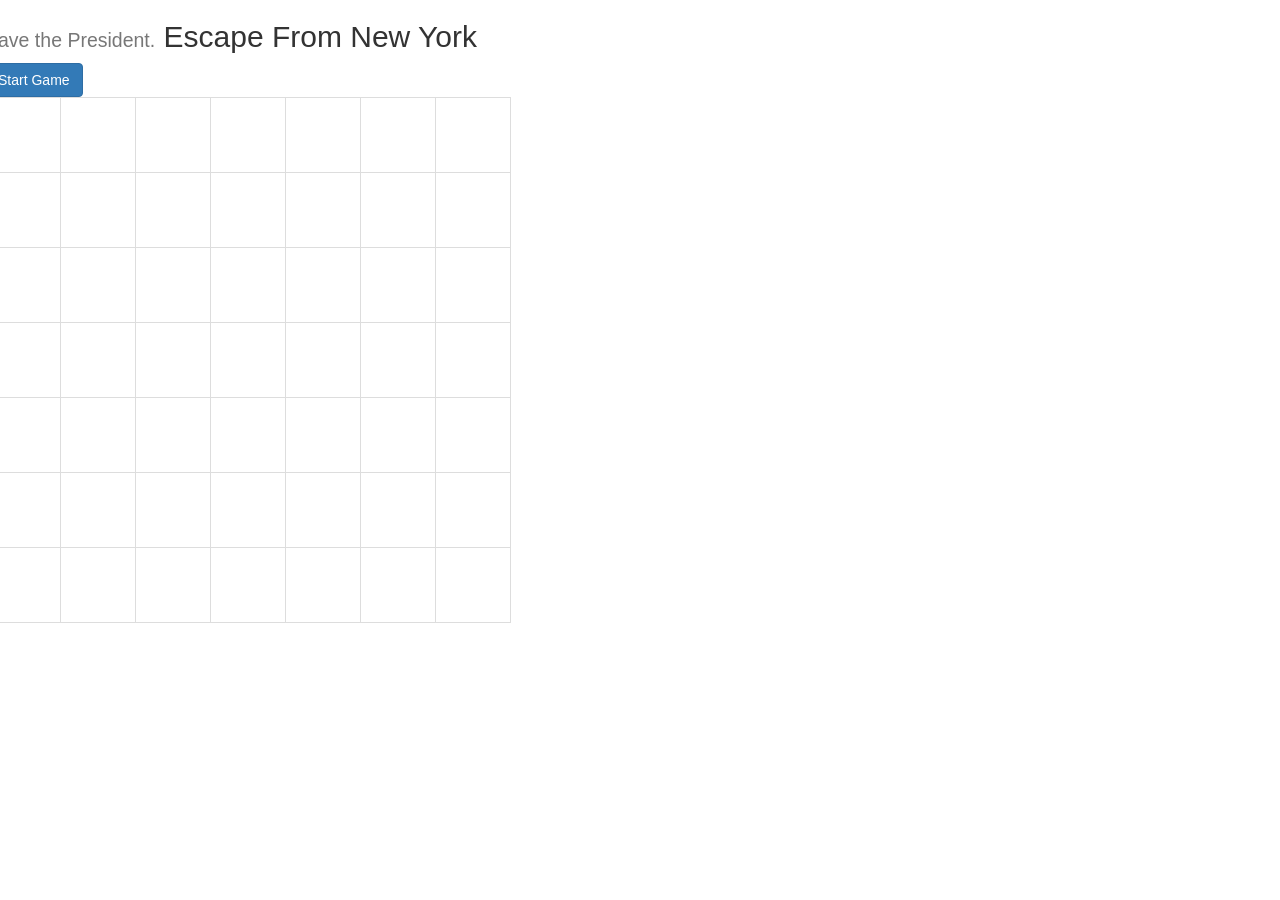
==== index.html @ 3eb54c9e "fix" ====
<html>
<head>
  <title>BattleShip</title>
  <link rel="stylesheet" href="https://maxcdn.bootstrapcdn.com/bootstrap/3.3.6/css/bootstrap.min.css">
  <link rel="stylesheet" type="text/css" href="style1.css">
</head>
<body>

<div id="container">
  <section class="row" id="row1">
    <div class="col-offeset-3 col-6">
      <h2><small>Save the President.</small> Escape From New York</h2>
    </div>
  </section>

  <section class="row" id="row2">
    <div class="col-offset-2 col-8">
      <div class="input-group">
        <input type="submit" id="startG" value="Start Game" class="btn btn-primary">
      </div>
    </div>
  </section>

  <section class="row" id="row3">
    <div class="col-offset-2 col-8">
      <table id="table" class="table-bordered">
        <tr>
          <td class="open" id="box0"></td>
          <td class="open" id="box1"></td>
          <td class="open" id="box2"></td>
          <td class="open" id="box3"></td>
          <td class="open" id="box4"></td>
          <td class="open" id="box5"></td>
          <td class="open" id="box6"></td>
        </tr>
        <tr>
          <td class="open" id="box7"></td>
          <td class="open" id="box8"></td>
          <td class="open" id="box9"></td>
          <td class="open" id="box10"></td>
          <td class="open" id="box11"></td>
          <td class="open" id="box12"></td>
          <td class="open" id="box13"></td>
        </tr>
        <tr>
          <td class="open" id="box14"></td>
          <td class="open" id="box15"></td>
          <td class="open" id="box16"></td>
          <td class="open" id="box17"></td>
          <td class="open" id="box18"></td>
          <td class="open" id="box19"></td>
          <td class="open" id="box20"></td>
        </tr>
        <tr>
          <td class="open" id="box21"></td>
          <td class="open" id="box22"></td>
          <td class="open" id="box23"></td>
          <td class="open" id="box24"></td>
          <td class="open" id="box25"></td>
          <td class="open" id="box26"></td>
          <td class="open" id="box27"></td>
        </tr>
        <tr>
          <td class="open" id="box28"></td>
          <td class="open" id="box29"></td>
          <td class="open" id="box30"></td>
          <td class="open" id="box31"></td>
          <td class="open" id="box32"></td>
          <td class="open" id="box33"></td>
          <td class="open" id="box34"></td>
        </tr>
        <tr>
          <td class="open" id="box35"></td>
          <td class="open" id="box36"></td>
          <td class="open" id="box37"></td>
          <td class="open" id="box38"></td>
          <td class="open" id="box39"></td>
          <td class="open" id="box40"></td>
          <td class="open" id="box41"></td>
        </tr>
        <tr>
          <td class="open" id="box42"></td>
          <td class="open" id="box43"></td>
          <td class="open" id="box44"></td>
          <td class="open" id="box45"></td>
          <td class="open" id="box46"></td>
          <td class="open" id="box47"></td>
          <td class="open" id="box48"></td>
        </tr>
      </table>  
       
    </div>
  </section>


</div>

 <script src="https://ajax.googleapis.com/ajax/libs/jquery/2.2.0/jquery.min.js"></script>
 <script src="https://maxcdn.bootstrapcdn.com/bootstrap/3.3.6/js/bootstrap.min.js"></script>
 <script src="script.js"></script>
</body>

</html>
---- style1.css ----
body {
 /* background-color: rgb(241,225,217);*/
}


td {
  height: 75px;
  width: 75px;
}

/*.hit {
  background-color: red;
}
.miss {
  background-color: gray;
}*/
.open {
  background-color: transparent;
}
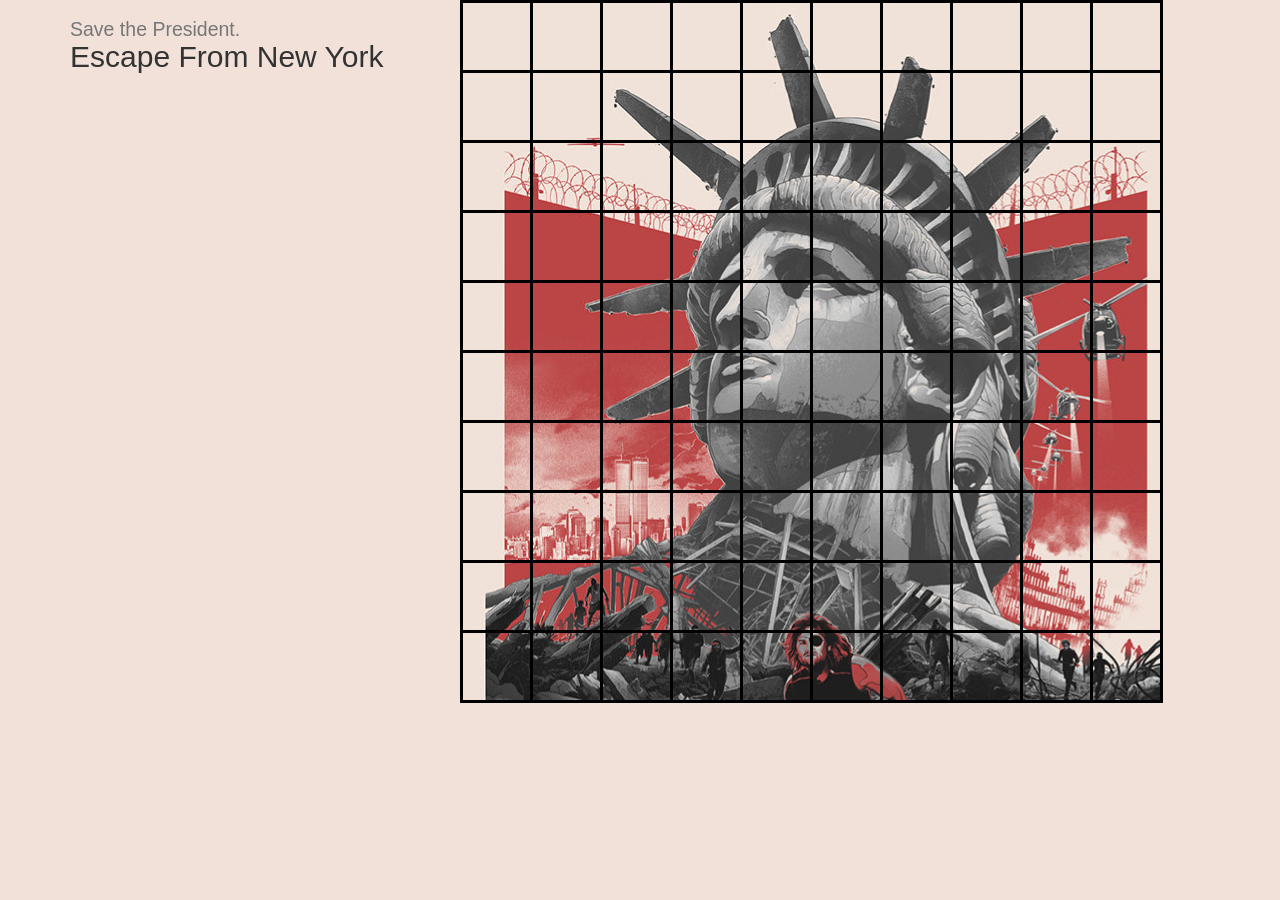
==== commit 6d24b30f: "working version" ====
--- a/index.html
+++ b/index.html
@@ -6,98 +6,21 @@
 </head>
 <body>
 
-<div id="container">
-  <section class="row" id="row1">
-    <div class="col-offeset-3 col-6">
-      <h2><small>Save the President.</small> Escape From New York</h2>
+<div class="container">
+  <div class="row">
+    <div class="col-lg-4 col-md-4 col-sm-4 col-xs-12">
+      <h2><small>Save the President.</small></br> Escape From New York</h2>
+      <div id="message"></div>
     </div>
-  </section>
-
-  <section class="row" id="row2">
-    <div class="col-offset-2 col-8">
-      <div class="input-group">
-        <input type="submit" id="startG" value="Start Game" class="btn btn-primary">
-      </div>
+    <div class="col-lg-8 col-md-8 col-sm-8 col-xs-12" id = "gameboard">
+      
     </div>
-  </section>
-
-  <section class="row" id="row3">
-    <div class="col-offset-2 col-8">
-      <table id="table" class="table-bordered">
-        <tr>
-          <td class="open" id="box0"></td>
-          <td class="open" id="box1"></td>
-          <td class="open" id="box2"></td>
-          <td class="open" id="box3"></td>
-          <td class="open" id="box4"></td>
-          <td class="open" id="box5"></td>
-          <td class="open" id="box6"></td>
-        </tr>
-        <tr>
-          <td class="open" id="box7"></td>
-          <td class="open" id="box8"></td>
-          <td class="open" id="box9"></td>
-          <td class="open" id="box10"></td>
-          <td class="open" id="box11"></td>
-          <td class="open" id="box12"></td>
-          <td class="open" id="box13"></td>
-        </tr>
-        <tr>
-          <td class="open" id="box14"></td>
-          <td class="open" id="box15"></td>
-          <td class="open" id="box16"></td>
-          <td class="open" id="box17"></td>
-          <td class="open" id="box18"></td>
-          <td class="open" id="box19"></td>
-          <td class="open" id="box20"></td>
-        </tr>
-        <tr>
-          <td class="open" id="box21"></td>
-          <td class="open" id="box22"></td>
-          <td class="open" id="box23"></td>
-          <td class="open" id="box24"></td>
-          <td class="open" id="box25"></td>
-          <td class="open" id="box26"></td>
-          <td class="open" id="box27"></td>
-        </tr>
-        <tr>
-          <td class="open" id="box28"></td>
-          <td class="open" id="box29"></td>
-          <td class="open" id="box30"></td>
-          <td class="open" id="box31"></td>
-          <td class="open" id="box32"></td>
-          <td class="open" id="box33"></td>
-          <td class="open" id="box34"></td>
-        </tr>
-        <tr>
-          <td class="open" id="box35"></td>
-          <td class="open" id="box36"></td>
-          <td class="open" id="box37"></td>
-          <td class="open" id="box38"></td>
-          <td class="open" id="box39"></td>
-          <td class="open" id="box40"></td>
-          <td class="open" id="box41"></td>
-        </tr>
-        <tr>
-          <td class="open" id="box42"></td>
-          <td class="open" id="box43"></td>
-          <td class="open" id="box44"></td>
-          <td class="open" id="box45"></td>
-          <td class="open" id="box46"></td>
-          <td class="open" id="box47"></td>
-          <td class="open" id="box48"></td>
-        </tr>
-      </table>  
-       
-    </div>
-  </section>
-
-
+  </div>
 </div>
 
  <script src="https://ajax.googleapis.com/ajax/libs/jquery/2.2.0/jquery.min.js"></script>
  <script src="https://maxcdn.bootstrapcdn.com/bootstrap/3.3.6/js/bootstrap.min.js"></script>
- <script src="script.js"></script>
+ <script src="battleship1.js"></script>
 </body>
 
-</html>+</html>
--- a/style1.css
+++ b/style1.css
@@ -1,20 +1,25 @@
 
 body {
- /* background-color: rgb(241,225,217);*/
+  margin: 0 auto;
+  background-color: rgb(241,225,217);
+}
+td {
+
+  height: 70px;
+  width: 70px;
 }
 
-
-td {
-  height: 75px;
-  width: 75px;
-}
-
-/*.hit {
+.hit {
   background-color: red;
+  opacity: .5;
 }
 .miss {
   background-color: gray;
-}*/
+  opacity: .5;
+}
 .open {
   background-color: transparent;
-}+  cursor: pointer;
+}
+/*  border-color: black;
+  border-radius: 3px;*/
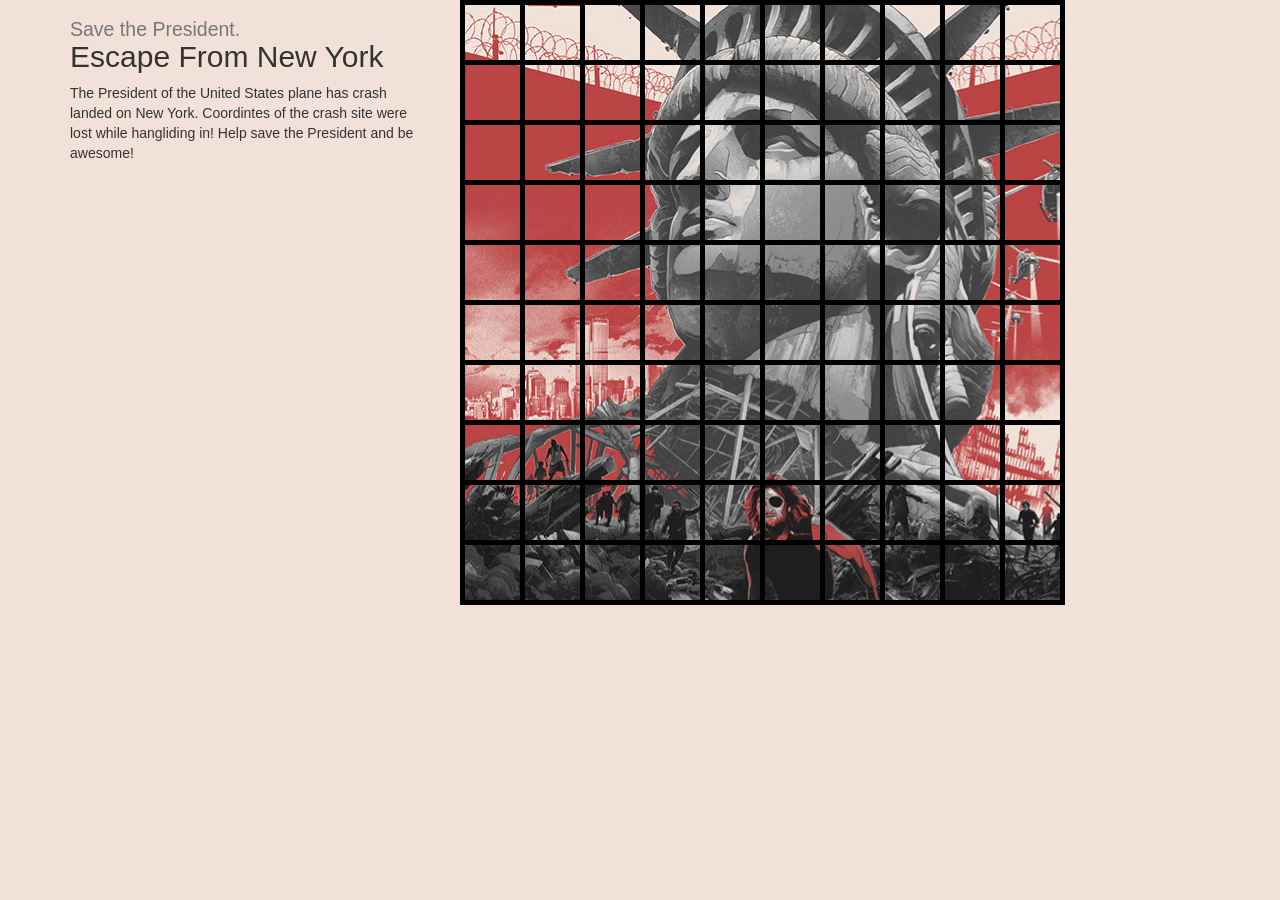
==== commit 24b3f388: "betterworkingvers." ====
--- a/index.html
+++ b/index.html
@@ -10,6 +10,7 @@
   <div class="row">
     <div class="col-lg-4 col-md-4 col-sm-4 col-xs-12">
       <h2><small>Save the President.</small></br> Escape From New York</h2>
+      <p>The President of the United States plane has crash landed on New York. Coordintes of the crash site were lost while hangliding in! Help save the President and be awesome!</p>
       <div id="message"></div>
     </div>
     <div class="col-lg-8 col-md-8 col-sm-8 col-xs-12" id = "gameboard">
--- a/style1.css
+++ b/style1.css
@@ -5,17 +5,17 @@
 }
 td {
 
-  height: 70px;
-  width: 70px;
+  height: 60px;
+  width: 60px;
 }
 
 .hit {
   background-color: red;
-  opacity: .5;
+  opacity: .8;
 }
 .miss {
   background-color: gray;
-  opacity: .5;
+  opacity: .8;
 }
 .open {
   background-color: transparent;
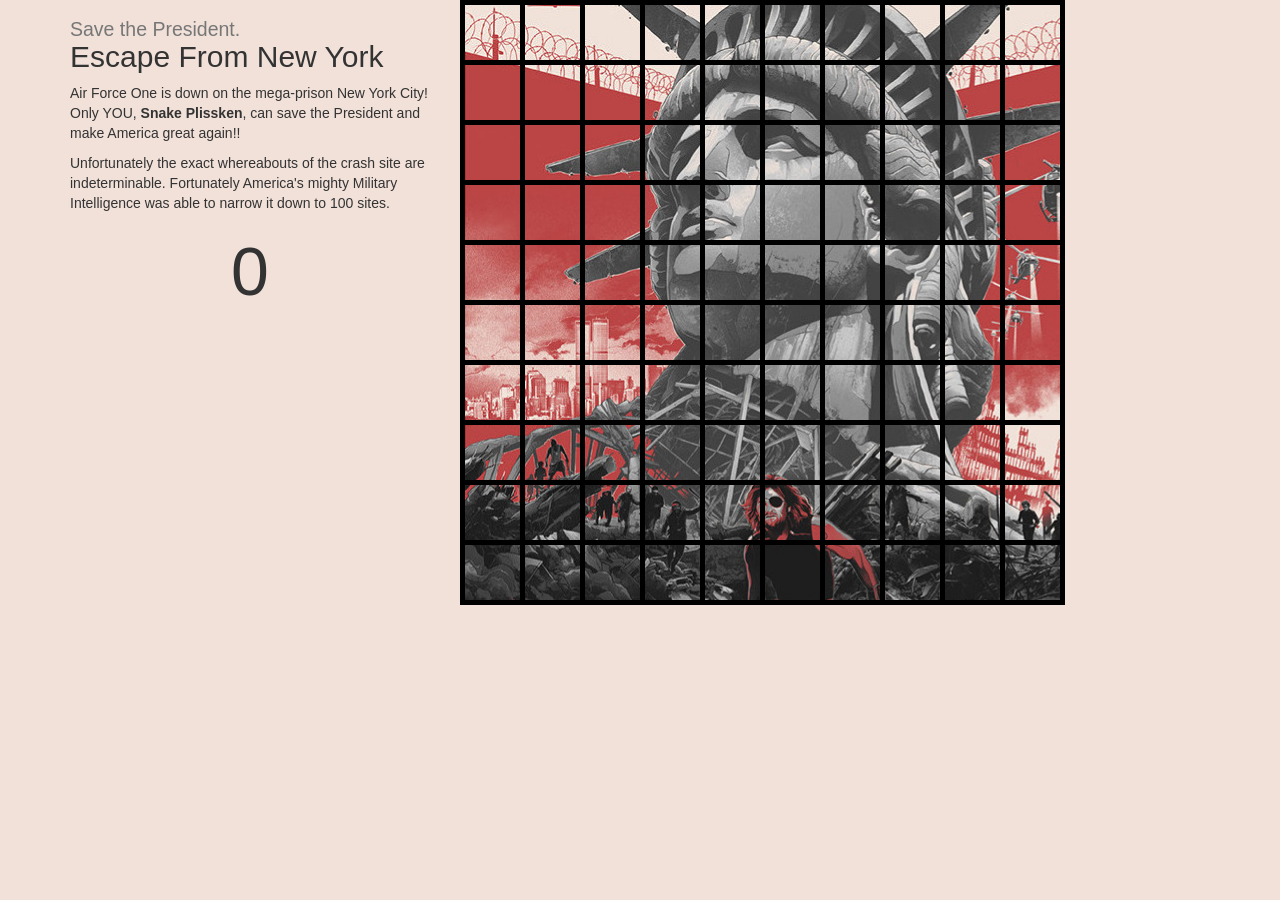
==== commit 6411a843: "stillworking on readme" ====
--- a/index.html
+++ b/index.html
@@ -2,7 +2,8 @@
 <head>
   <title>BattleShip</title>
   <link rel="stylesheet" href="https://maxcdn.bootstrapcdn.com/bootstrap/3.3.6/css/bootstrap.min.css">
-  <link rel="stylesheet" type="text/css" href="style1.css">
+  <link rel="stylesheet" type="text/css" href="styles/sweet-alert.css">
+  <link rel="stylesheet" type="text/css" href="styles/style.css">
 </head>
 <body>
 
@@ -10,8 +11,10 @@
   <div class="row">
     <div class="col-lg-4 col-md-4 col-sm-4 col-xs-12">
       <h2><small>Save the President.</small></br> Escape From New York</h2>
-      <p>The President of the United States plane has crash landed on New York. Coordintes of the crash site were lost while hangliding in! Help save the President and be awesome!</p>
+      <p>Air Force One is down on the mega-prison New York City! Only YOU, <b>Snake Plissken</b>, can save the President and make America great again!!</p>
+      <p>Unfortunately the exact whereabouts of the crash site are indeterminable. Fortunately America's mighty Military Intelligence was able to narrow it down to 100 sites.</p>
       <div id="message"></div>
+      <div id="message1"></div>
     </div>
     <div class="col-lg-8 col-md-8 col-sm-8 col-xs-12" id = "gameboard">
       
@@ -21,7 +24,11 @@
 
  <script src="https://ajax.googleapis.com/ajax/libs/jquery/2.2.0/jquery.min.js"></script>
  <script src="https://maxcdn.bootstrapcdn.com/bootstrap/3.3.6/js/bootstrap.min.js"></script>
- <script src="battleship1.js"></script>
+ <script src="scripts/sweet-alert.min.js"></script>
+ <script src="scripts/battleship.js"></script>
+ <script src="scripts/soundscript.js"></script>
 </body>
 
 </html>
+
+</script>
--- a/styles/sweet-alert.css
+++ b/styles/sweet-alert.css
@@ -0,0 +1,564 @@
+@-webkit-keyframes showSweetAlert {
+  0% {
+    transform: scale(0.7);
+    -webkit-transform: scale(0.7);
+  }
+  45% {
+    transform: scale(1.05);
+    -webkit-transform: scale(1.05);
+  }
+  80% {
+    transform: scale(0.95);
+    -webkit-tranform: scale(0.95);
+  }
+  100% {
+    transform: scale(1);
+    -webkit-transform: scale(1);
+  }
+}
+@keyframes showSweetAlert {
+  0% {
+    transform: scale(0.7);
+    -webkit-transform: scale(0.7);
+  }
+  45% {
+    transform: scale(1.05);
+    -webkit-transform: scale(1.05);
+  }
+  80% {
+    transform: scale(0.95);
+    -webkit-tranform: scale(0.95);
+  }
+  100% {
+    transform: scale(1);
+    -webkit-transform: scale(1);
+  }
+}
+@-webkit-keyframes hideSweetAlert {
+  0% {
+    transform: scale(1);
+    -webkit-transform: scale(1);
+  }
+  100% {
+    transform: scale(0.5);
+    -webkit-transform: scale(0.5);
+  }
+}
+@keyframes hideSweetAlert {
+  0% {
+    transform: scale(1);
+    -webkit-transform: scale(1);
+  }
+  100% {
+    transform: scale(0.5);
+    -webkit-transform: scale(0.5);
+  }
+}
+.showSweetAlert {
+  -webkit-animation: showSweetAlert 0.3s;
+  animation: showSweetAlert 0.3s;
+}
+.hideSweetAlert {
+  -webkit-animation: hideSweetAlert 0.2s;
+  animation: hideSweetAlert 0.2s;
+}
+@-webkit-keyframes animateSuccessTip {
+  0% {
+    width: 0;
+    left: 1px;
+    top: 19px;
+  }
+  54% {
+    width: 0;
+    left: 1px;
+    top: 19px;
+  }
+  70% {
+    width: 50px;
+    left: -8px;
+    top: 37px;
+  }
+  84% {
+    width: 17px;
+    left: 21px;
+    top: 48px;
+  }
+  100% {
+    width: 25px;
+    left: 14px;
+    top: 45px;
+  }
+}
+@keyframes animateSuccessTip {
+  0% {
+    width: 0;
+    left: 1px;
+    top: 19px;
+  }
+  54% {
+    width: 0;
+    left: 1px;
+    top: 19px;
+  }
+  70% {
+    width: 50px;
+    left: -8px;
+    top: 37px;
+  }
+  84% {
+    width: 17px;
+    left: 21px;
+    top: 48px;
+  }
+  100% {
+    width: 25px;
+    left: 14px;
+    top: 45px;
+  }
+}
+@-webkit-keyframes animateSuccessLong {
+  0% {
+    width: 0;
+    right: 46px;
+    top: 54px;
+  }
+  65% {
+    width: 0;
+    right: 46px;
+    top: 54px;
+  }
+  84% {
+    width: 55px;
+    right: 0px;
+    top: 35px;
+  }
+  100% {
+    width: 47px;
+    right: 8px;
+    top: 38px;
+  }
+}
+@keyframes animateSuccessLong {
+  0% {
+    width: 0;
+    right: 46px;
+    top: 54px;
+  }
+  65% {
+    width: 0;
+    right: 46px;
+    top: 54px;
+  }
+  84% {
+    width: 55px;
+    right: 0px;
+    top: 35px;
+  }
+  100% {
+    width: 47px;
+    right: 8px;
+    top: 38px;
+  }
+}
+@-webkit-keyframes rotatePlaceholder {
+  0% {
+    transform: rotate(-45deg);
+    -webkit-transform: rotate(-45deg);
+  }
+  5% {
+    transform: rotate(-45deg);
+    -webkit-transform: rotate(-45deg);
+  }
+  12% {
+    transform: rotate(-405deg);
+    -webkit-transform: rotate(-405deg);
+  }
+  100% {
+    transform: rotate(-405deg);
+    -webkit-transform: rotate(-405deg);
+  }
+}
+@keyframes rotatePlaceholder {
+  0% {
+    transform: rotate(-45deg);
+    -webkit-transform: rotate(-45deg);
+  }
+  5% {
+    transform: rotate(-45deg);
+    -webkit-transform: rotate(-45deg);
+  }
+  12% {
+    transform: rotate(-405deg);
+    -webkit-transform: rotate(-405deg);
+  }
+  100% {
+    transform: rotate(-405deg);
+    -webkit-transform: rotate(-405deg);
+  }
+}
+.animateSuccessTip {
+  -webkit-animation: animateSuccessTip 0.75s;
+  animation: animateSuccessTip 0.75s;
+}
+.animateSuccessLong {
+  -webkit-animation: animateSuccessLong 0.75s;
+  animation: animateSuccessLong 0.75s;
+}
+.icon.success.animate::after {
+  -webkit-animation: rotatePlaceholder 4.25s ease-in;
+  animation: rotatePlaceholder 4.25s ease-in;
+}
+@-webkit-keyframes animateErrorIcon {
+  0% {
+    transform: rotateX(100deg);
+    -webkit-transform: rotateX(100deg);
+    opacity: 0;
+  }
+  100% {
+    transform: rotateX(0deg);
+    -webkit-transform: rotateX(0deg);
+    opacity: 1;
+  }
+}
+@keyframes animateErrorIcon {
+  0% {
+    transform: rotateX(100deg);
+    -webkit-transform: rotateX(100deg);
+    opacity: 0;
+  }
+  100% {
+    transform: rotateX(0deg);
+    -webkit-transform: rotateX(0deg);
+    opacity: 1;
+  }
+}
+.animateErrorIcon {
+  -webkit-animation: animateErrorIcon 0.5s;
+  animation: animateErrorIcon 0.5s;
+}
+@-webkit-keyframes animateXMark {
+  0% {
+    transform: scale(0.4);
+    -webkit-transform: scale(0.4);
+    margin-top: 26px;
+    opacity: 0;
+  }
+  50% {
+    transform: scale(0.4);
+    -webkit-transform: scale(0.4);
+    margin-top: 26px;
+    opacity: 0;
+  }
+  80% {
+    transform: scale(1.15);
+    -webkit-transform: scale(1.15);
+    margin-top: -6px;
+  }
+  100% {
+    transform: scale(1);
+    -webkit-transform: scale(1);
+    margin-top: 0;
+    opacity: 1;
+  }
+}
+@keyframes animateXMark {
+  0% {
+    transform: scale(0.4);
+    -webkit-transform: scale(0.4);
+    margin-top: 26px;
+    opacity: 0;
+  }
+  50% {
+    transform: scale(0.4);
+    -webkit-transform: scale(0.4);
+    margin-top: 26px;
+    opacity: 0;
+  }
+  80% {
+    transform: scale(1.15);
+    -webkit-transform: scale(1.15);
+    margin-top: -6px;
+  }
+  100% {
+    transform: scale(1);
+    -webkit-transform: scale(1);
+    margin-top: 0;
+    opacity: 1;
+  }
+}
+.animateXMark {
+  -webkit-animation: animateXMark 0.5s;
+  animation: animateXMark 0.5s;
+}
+@-webkit-keyframes pulseWarning {
+  0% {
+    border-color: #F8D486;
+  }
+  100% {
+    border-color: #F8BB86;
+  }
+}
+@keyframes pulseWarning {
+  0% {
+    border-color: #F8D486;
+  }
+  100% {
+    border-color: #F8BB86;
+  }
+}
+.pulseWarning {
+  -webkit-animation: pulseWarning 0.75s infinite alternate;
+  animation: pulseWarning 0.75s infinite alternate;
+}
+@-webkit-keyframes pulseWarningIns {
+  0% {
+    background-color: #F8D486;
+  }
+  100% {
+    background-color: #F8BB86;
+  }
+}
+@keyframes pulseWarningIns {
+  0% {
+    background-color: #F8D486;
+  }
+  100% {
+    background-color: #F8BB86;
+  }
+}
+.pulseWarningIns {
+  -webkit-animation: pulseWarningIns 0.75s infinite alternate;
+  animation: pulseWarningIns 0.75s infinite alternate;
+}
+.sweet-overlay {
+  background-color: rgba(0, 0, 0, 0.4);
+  position: fixed;
+  left: 0;
+  right: 0;
+  top: 0;
+  bottom: 0;
+  display: none;
+  z-index: 1040;
+}
+.sweet-alert {
+  background-color: #ffffff;
+  width: 478px;
+  padding: 17px;
+  border-radius: 5px;
+  text-align: center;
+  position: fixed;
+  left: 50%;
+  top: 50%;
+  margin-left: -256px;
+  margin-top: -200px;
+  overflow: hidden;
+  display: none;
+  z-index: 2000;
+}
+@media all and (max-width: 767px) {
+  .sweet-alert {
+    width: auto;
+    margin-left: 0;
+    margin-right: 0;
+    left: 15px;
+    right: 15px;
+  }
+}
+.sweet-alert .icon {
+  width: 80px;
+  height: 80px;
+  border: 4px solid gray;
+  border-radius: 50%;
+  margin: 20px auto;
+  position: relative;
+  box-sizing: content-box;
+}
+.sweet-alert .icon.error {
+  border-color: #d43f3a;
+}
+.sweet-alert .icon.error .x-mark {
+  position: relative;
+  display: block;
+}
+.sweet-alert .icon.error .line {
+  position: absolute;
+  height: 5px;
+  width: 47px;
+  background-color: #d9534f;
+  display: block;
+  top: 37px;
+  border-radius: 2px;
+}
+.sweet-alert .icon.error .line.left {
+  -webkit-transform: rotate(45deg);
+  transform: rotate(45deg);
+  left: 17px;
+}
+.sweet-alert .icon.error .line.right {
+  -webkit-transform: rotate(-45deg);
+  transform: rotate(-45deg);
+  right: 16px;
+}
+.sweet-alert .icon.warning {
+  border-color: #eea236;
+}
+.sweet-alert .icon.warning .body {
+  position: absolute;
+  width: 5px;
+  height: 47px;
+  left: 50%;
+  top: 10px;
+  border-radius: 2px;
+  margin-left: -2px;
+  background-color: #f0ad4e;
+}
+.sweet-alert .icon.warning .dot {
+  position: absolute;
+  width: 7px;
+  height: 7px;
+  border-radius: 50%;
+  margin-left: -3px;
+  left: 50%;
+  bottom: 10px;
+  background-color: #f0ad4e;
+}
+.sweet-alert .icon.info {
+  border-color: #46b8da;
+}
+.sweet-alert .icon.info::before {
+  content: "";
+  position: absolute;
+  width: 5px;
+  height: 29px;
+  left: 50%;
+  bottom: 17px;
+  border-radius: 2px;
+  margin-left: -2px;
+  background-color: #5bc0de;
+}
+.sweet-alert .icon.info::after {
+  content: "";
+  position: absolute;
+  width: 7px;
+  height: 7px;
+  border-radius: 50%;
+  margin-left: -3px;
+  top: 19px;
+  background-color: #5bc0de;
+}
+.sweet-alert .icon.success {
+  border-color: #4cae4c;
+}
+.sweet-alert .icon.success::before,
+.sweet-alert .icon.success::after {
+  content: '';
+  border-radius: 50%;
+  position: absolute;
+  width: 60px;
+  height: 120px;
+  background: white;
+  -webkit-transform: rotate(45deg);
+  transform: rotate(45deg);
+}
+.sweet-alert .icon.success::before {
+  border-radius: 120px 0 0 120px;
+  top: -7px;
+  left: -33px;
+  -webkit-transform: rotate(-45deg);
+  transform: rotate(-45deg);
+  -webkit-transform-origin: 60px 60px;
+  transform-origin: 60px 60px;
+}
+.sweet-alert .icon.success::after {
+  border-radius: 0 120px 120px 0;
+  top: -11px;
+  left: 30px;
+  -webkit-transform: rotate(-45deg);
+  transform: rotate(-45deg);
+  -webkit-transform-origin: 0px 60px;
+  transform-origin: 0px 60px;
+}
+.sweet-alert .icon.success .placeholder {
+  width: 80px;
+  height: 80px;
+  border: 4px solid rgba(92, 184, 92, 0.2);
+  border-radius: 50%;
+  box-sizing: content-box;
+  position: absolute;
+  left: -4px;
+  top: -4px;
+  z-index: 2;
+}
+.sweet-alert .icon.success .fix {
+  width: 5px;
+  height: 90px;
+  background-color: #ffffff;
+  position: absolute;
+  left: 28px;
+  top: 8px;
+  z-index: 1;
+  -webkit-transform: rotate(-45deg);
+  transform: rotate(-45deg);
+}
+.sweet-alert .icon.success .line {
+  height: 5px;
+  background-color: #5cb85c;
+  display: block;
+  border-radius: 2px;
+  position: absolute;
+  z-index: 2;
+}
+.sweet-alert .icon.success .line.tip {
+  width: 25px;
+  left: 14px;
+  top: 46px;
+  -webkit-transform: rotate(45deg);
+  transform: rotate(45deg);
+}
+.sweet-alert .icon.success .line.long {
+  width: 47px;
+  right: 8px;
+  top: 38px;
+  -webkit-transform: rotate(-45deg);
+  transform: rotate(-45deg);
+}
+.sweet-alert .icon.custom {
+  background-size: contain;
+  border-radius: 0;
+  border: none;
+  background-position: center center;
+  background-repeat: no-repeat;
+}
+.sweet-alert .btn-default:focus {
+  border-color: #cccccc;
+  outline: 0;
+  -webkit-box-shadow: inset 0 1px 1px rgba(0,0,0,.075), 0 0 8px rgba(204, 204, 204, 0.6);
+  box-shadow: inset 0 1px 1px rgba(0,0,0,.075), 0 0 8px rgba(204, 204, 204, 0.6);
+}
+.sweet-alert .btn-success:focus {
+  border-color: #4cae4c;
+  outline: 0;
+  -webkit-box-shadow: inset 0 1px 1px rgba(0,0,0,.075), 0 0 8px rgba(76, 174, 76, 0.6);
+  box-shadow: inset 0 1px 1px rgba(0,0,0,.075), 0 0 8px rgba(76, 174, 76, 0.6);
+}
+.sweet-alert .btn-info:focus {
+  border-color: #46b8da;
+  outline: 0;
+  -webkit-box-shadow: inset 0 1px 1px rgba(0,0,0,.075), 0 0 8px rgba(70, 184, 218, 0.6);
+  box-shadow: inset 0 1px 1px rgba(0,0,0,.075), 0 0 8px rgba(70, 184, 218, 0.6);
+}
+.sweet-alert .btn-danger:focus {
+  border-color: #d43f3a;
+  outline: 0;
+  -webkit-box-shadow: inset 0 1px 1px rgba(0,0,0,.075), 0 0 8px rgba(212, 63, 58, 0.6);
+  box-shadow: inset 0 1px 1px rgba(0,0,0,.075), 0 0 8px rgba(212, 63, 58, 0.6);
+}
+.sweet-alert .btn-warning:focus {
+  border-color: #eea236;
+  outline: 0;
+  -webkit-box-shadow: inset 0 1px 1px rgba(0,0,0,.075), 0 0 8px rgba(238, 162, 54, 0.6);
+  box-shadow: inset 0 1px 1px rgba(0,0,0,.075), 0 0 8px rgba(238, 162, 54, 0.6);
+}
+.sweet-alert button::-moz-focus-inner {
+  border: 0;
+}
--- a/styles/style.css
+++ b/styles/style.css
@@ -0,0 +1,34 @@
+body {
+  margin: 0 auto;
+  background-color: rgb(241,225,217);
+}
+
+td {
+  height: 60px;
+  width: 60px;
+}
+
+.hit {
+  background-color: red;
+  opacity: .7;
+}
+
+.miss {
+  background-color: blue;
+  opacity: .7;
+}
+
+.open {
+  background-color: transparent;
+  cursor: pointer;
+}
+
+#message {
+  font-size: 68px;
+  text-align: center;
+}
+
+#message1 {
+  font-size: 68px;
+  text-align: center;
+}
